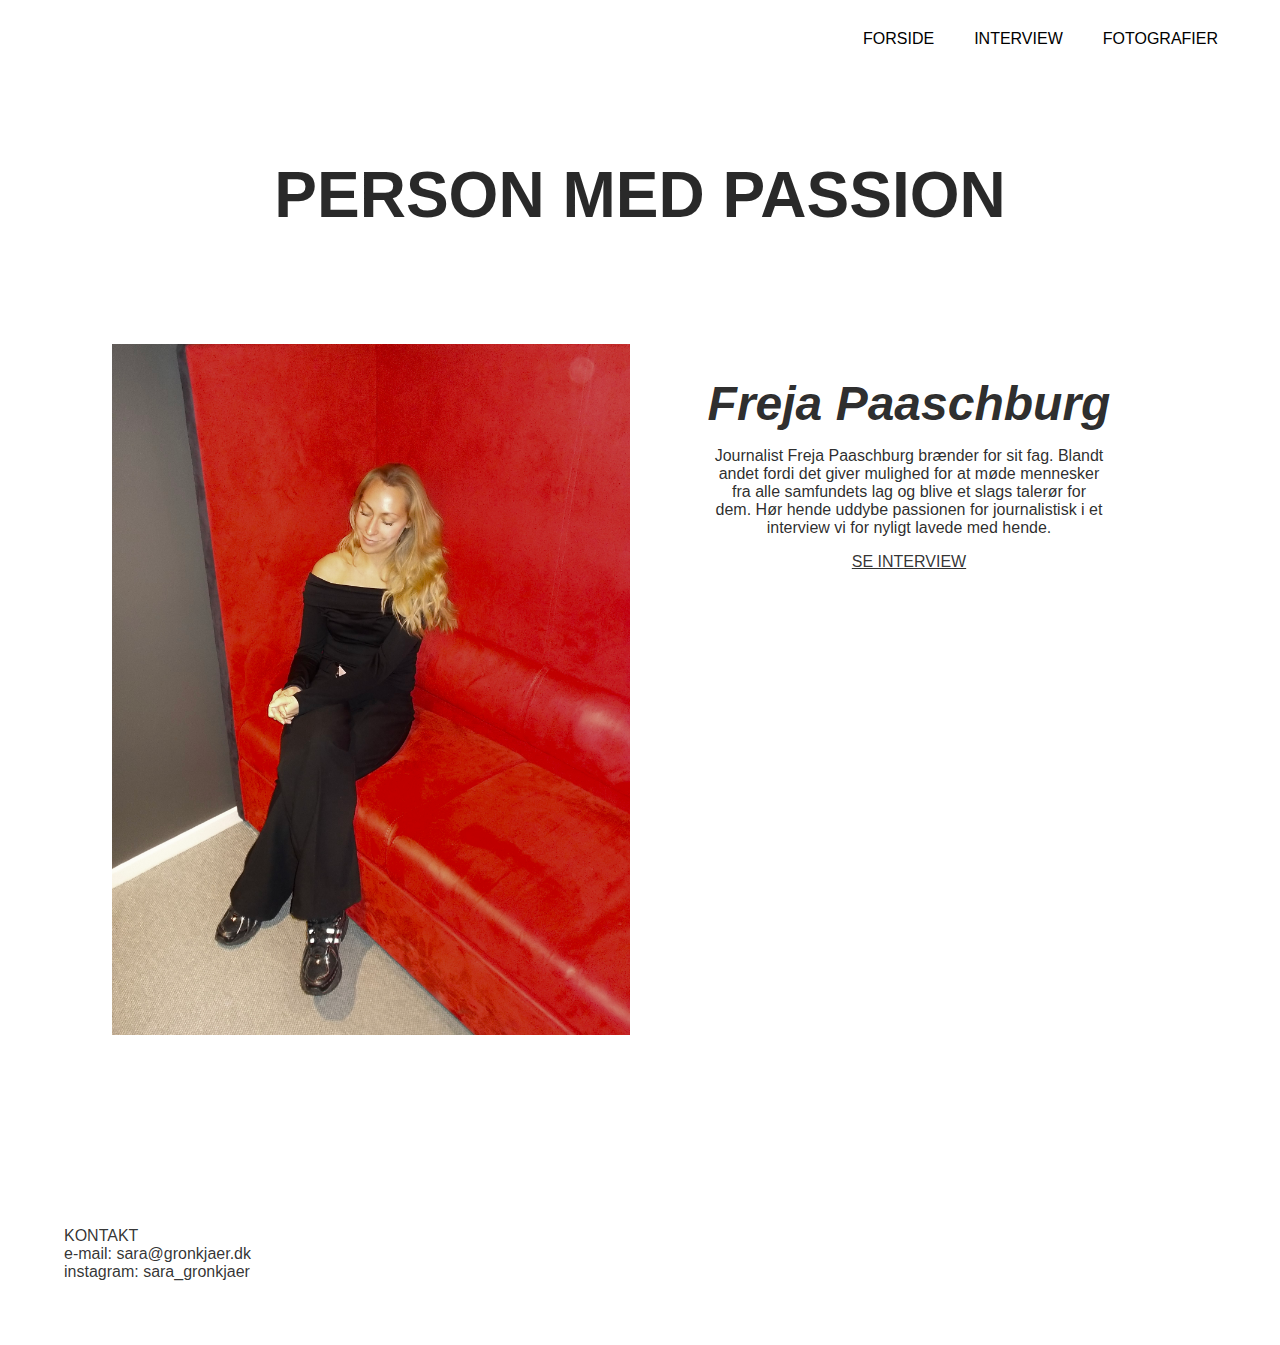
==== index.html @ 802e0e08 "Rette i footer" ====
<!DOCTYPE html>
<html lang="en">
<head>
    <meta charset="UTF-8">
    <meta name="viewport" content="width=device-width, initial-scale=1.0">
    <meta name="robots" content="noindex">
    <link rel="stylesheet" href="styles.css">
    <link rel="stylesheet" href="menu.css">
    <title>Forside</title>
</head>
<body>
    <header>
        <nav>
            <ul class="menu">
                <li><a href="index.html">FORSIDE</a></li>
                <li><a href="video.html">INTERVIEW</a></li>
                <li><a href="galleri.html">FOTOGRAFIER</a></li>
            </ul>
            <div class="burger">
                <div class="line"></div>
                <div class="line"></div>
                <div class="line"></div>
            </div>
        </nav>
    </header>

    <main>
        <div class="overskrift">
            <h1>PERSON MED PASSION</h1>
        </div>

        <div class="grid_1"> 
            <div class="freja_img">
                <img src="imgs/DSCN0549 2.JPG">
            </div>
            <div>
                <div class="freja_underoverskrift">
                    <h2>Freja Paaschburg</h2> 
                </div>
                <div class="brodtekst">
                    <p>Journalist Freja Paaschburg brænder for sit fag. Blandt andet fordi det giver mulighed for at møde mennesker fra alle samfundets lag og blive et slags talerør for dem. Hør hende uddybe passionen for journalistisk i et interview vi for nyligt lavede med hende.</p>
                    <div class="link_video">
                        <a href="video.html">SE INTERVIEW</a>
                    </div>
                </div>

            </div>
        </div>
    </main>

    <footer>
        <ul class="footerlist">
            <li>KONTAKT</li>
            <li>e-mail: sara@gronkjaer.dk</li>
            <li>instagram: sara_gronkjaer</li>
        </ul>
    </footer>

    <script src="script.js"></script>
</body>
</html>
---- styles.css ----
*{
    box-sizing: border-box;
    margin: 0;
    padding: 0;
}

img {
  width: 100%;
  height: 100%;
  display: block; 
  object-fit: cover;
}

body {
    background-color: rgb(255, 255, 255);
}

main {
    margin: 5rem;
}

/* STYLING AF TEKST */
a {
    color: rgba(0, 0, 0, 0.806);
    font-family: 'Archivo', sans-serif;
}

h1 {
    color: rgba(0, 0, 0, 0.84);
    font-family: 'Archivo', sans-serif;
}

h2 {
    color: rgba(0, 0, 0, 0.84);
}

p {
    color: rgba(0, 0, 0, 0.84);
}

/* FORSIDE */
.overskrift {
    text-align: center;
    font-size: xx-large;
    font-weight: bolder; /* hvorfor virker dette ikke? */
}

.freja_underoverskrift {
    text-align: center;
    font-size: xx-large;
    margin-top: 2rem;
    margin-bottom: 1rem;
    font-family:'Franklin Gothic Medium', 'Arial Narrow', Arial, sans-serif;
    font-style: italic;
    font-weight: lighter; /* hvorfor virker dette ikke? */
}

.brodtekst {
    font-family: 'Archivo', sans-serif;
    margin-left: 4rem;
    margin-right: 4rem;
    text-align: center;
}

.link_video {
    margin-top: 1rem;
}

/*
.freja_img {

}
*/

.grid_1 {
    display: grid;
    grid-template-columns: 1fr 1fr;
    margin-top: 5rem;
    margin-bottom: 10rem;
    gap: 20px;
    padding: 2rem;
}

/* FOTOGRAFIER */
.underoverskrift1 {
    text-align: center;
    font-size: xx-large;
    font-family:'Franklin Gothic Medium', 'Arial Narrow', Arial, sans-serif;
    font-style: italic;
    margin-top: 1rem;
}

.grid_2 {
    display: grid;
    grid-template-columns: 1fr 1fr;
    margin-bottom: 10rem;
    gap: 60px;
    padding: 8rem;
}

.portraet1 {
    padding: 1rem;
}

.portraet2 {
    padding: 4rem;
}

.portraet3 {
    padding: 6rem;
}

/* VIDEO */
.underoverskrift2 {
    text-align: center;
    font-size: xx-large;
    font-family:'Franklin Gothic Medium', 'Arial Narrow', Arial, sans-serif;
    font-style: italic;
    margin-top: 1rem;
}

/* FOOTER */
.footerlist {
    list-style: none;
    font-family: 'Archivo', sans-serif;
    color: rgba(0, 0, 0, 0.806);
    margin: 4rem;
    font-size: medium;
  }
---- menu.css ----
header {
    display: flex;
    justify-content: flex-end;
    align-items: center;
    padding: 20px;
    margin-right: 2rem;
    background-color: rgb(255, 255, 255);
  }
  
  nav {
    display: flex;
    align-items: center;
  }
  
  .menu {
    display: flex;
    list-style: none;
    margin: 0;
    padding: 0;
  }
  
  .menu li {
    margin-right: 20px;
  }
  
  .menu li:last-child {
    margin-right: 0;
  }
  
  .menu a {
    display: block;
    padding: 10px;
    color: #000000;
    text-decoration: none;
    transition: color 0.3s;
    text-align: end;
  }
  
  .burger {
    width: 30px;
    height: 20px;
    cursor: pointer;
  }
  
  .burger .line {
    width: 100%;
    height: 2px;
    background-color: #fdfdfddf;
    margin-bottom: 5px;
    transition: 0.2s linear;
  }

  .burger {
    display: none;
  }


  @media screen and (max-width: 800px) {
    .menu {
      display: none;
    }
    .burger {
      display: block;
    }
    .burger.active .line:nth-child(1) {
      transform: rotate(45deg) translate(5px, 5px);
      transition: 0.2s linear;
    }
  
    .burger.active .line:nth-child(2) {
      opacity: 0;
      transition: 0.15s linear;
    }
  
    .burger.active .line:nth-child(3) {
      transform: rotate(-45deg) translate(5px, -5px);
      transition: 0.2s linear;
    }
  
    nav.active .menu {
      display: block;
      background-color: #1E1E1E;
      position: absolute;
      top: 60px;
      left: 0;
      width: 100%;
      box-shadow: 0 0 10px rgba(0, 0, 0, 0.1);
      z-index: 1;
    }
  
    nav.active .menu li {
      margin: 10px 20px;
    }
  
    nav.active .menu a {
      font-size: 24px;
    }
  }
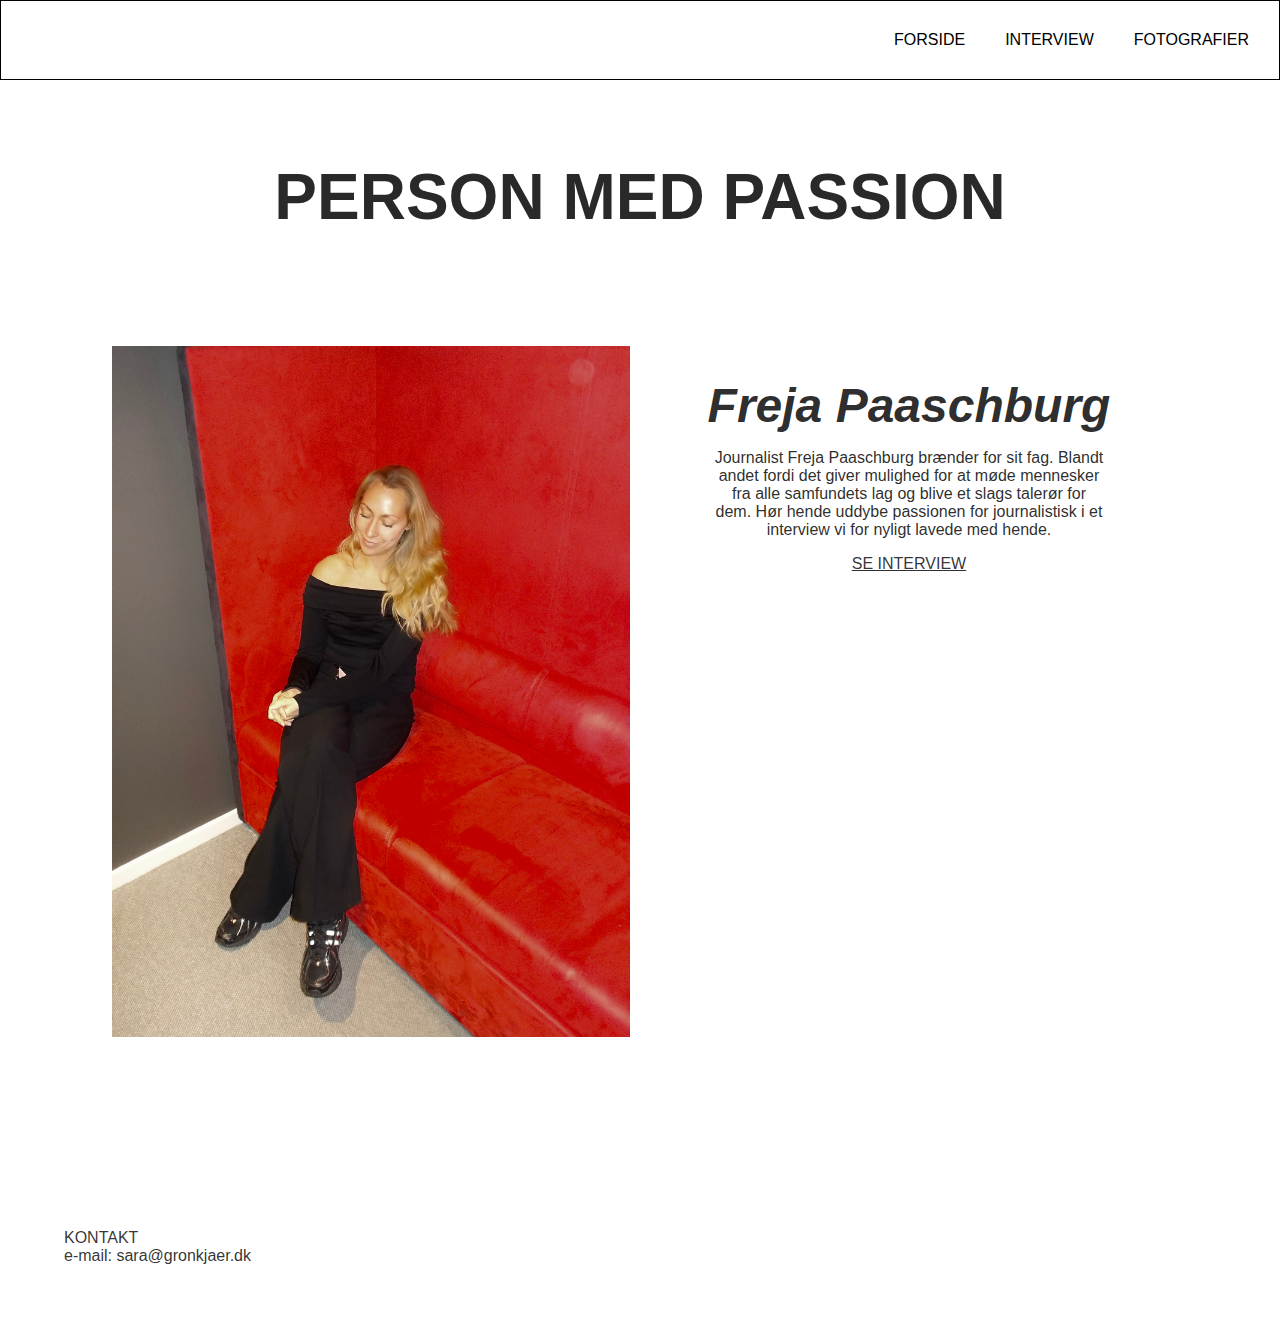
==== commit 2d1df067: "rettelser" ====
--- a/index.html
+++ b/index.html
@@ -52,7 +52,6 @@
         <ul class="footerlist">
             <li>KONTAKT</li>
             <li>e-mail: sara@gronkjaer.dk</li>
-            <li>instagram: sara_gronkjaer</li>
         </ul>
     </footer>
 
--- a/styles.css
+++ b/styles.css
@@ -9,6 +9,13 @@
   height: 100%;
   display: block; 
   object-fit: cover;
+}
+
+video {
+    width: 100%;
+    height: 100%;
+    display: block; 
+    object-fit: cover;
 }
 
 body {
@@ -66,12 +73,7 @@
     margin-top: 1rem;
 }
 
-/*
-.freja_img {
-
-}
-*/
-
+@media (min-width: 800px) {
 .grid_1 {
     display: grid;
     grid-template-columns: 1fr 1fr;
@@ -79,6 +81,13 @@
     margin-bottom: 10rem;
     gap: 20px;
     padding: 2rem;
+}
+}
+
+@media (max-width: 800px) {
+    .overskrift {
+        margin-bottom: 2rem;
+    }
 }
 
 /* FOTOGRAFIER */
@@ -90,6 +99,7 @@
     margin-top: 1rem;
 }
 
+@media (min-width: 800px) {
 .grid_2 {
     display: grid;
     grid-template-columns: 1fr 1fr;
@@ -109,6 +119,16 @@
 .portraet3 {
     padding: 6rem;
 }
+}
+
+@media (max-width: 800px) {
+    img {
+        padding: 1rem;
+    }
+    .underoverskrift1 {
+        margin-bottom: 2rem;
+    }
+}
 
 /* VIDEO */
 .underoverskrift2 {
@@ -117,6 +137,31 @@
     font-family:'Franklin Gothic Medium', 'Arial Narrow', Arial, sans-serif;
     font-style: italic;
     margin-top: 1rem;
+    margin-bottom: 1rem;
+}
+
+@media (min-width: 800px) {
+.grid_videoer {
+    display: grid;
+    grid-template-columns: 1fr;
+    padding: 5rem;
+    gap: 30px;
+    margin-bottom: 15rem;
+}
+}
+
+@media (max-width: 800px) {
+    video {
+        margin-top: 2rem;
+        margin-bottom: 2rem;
+    }
+}
+
+.brodtekst2 {
+    font-family: 'Archivo', sans-serif;
+    margin-left: 4rem;
+    margin-right: 4rem;
+    text-align: center;
 }
 
 /* FOOTER */
@@ -126,4 +171,4 @@
     color: rgba(0, 0, 0, 0.806);
     margin: 4rem;
     font-size: medium;
-  }
+}
--- a/menu.css
+++ b/menu.css
@@ -3,8 +3,9 @@
     justify-content: flex-end;
     align-items: center;
     padding: 20px;
-    margin-right: 2rem;
+    /*margin-right: 2rem;*/
     background-color: rgb(255, 255, 255);
+    border: 1px solid black;
   }
   
   nav {
@@ -45,7 +46,7 @@
   .burger .line {
     width: 100%;
     height: 2px;
-    background-color: #fdfdfddf;
+    background-color: #000000df;
     margin-bottom: 5px;
     transition: 0.2s linear;
   }
@@ -79,12 +80,12 @@
   
     nav.active .menu {
       display: block;
-      background-color: #1E1E1E;
+      background-color: #ffffff;
       position: absolute;
       top: 60px;
       left: 0;
       width: 100%;
-      box-shadow: 0 0 10px rgba(0, 0, 0, 0.1);
+      box-shadow: 0 0 10px rgba(255, 255, 255, 0.1);
       z-index: 1;
     }
   
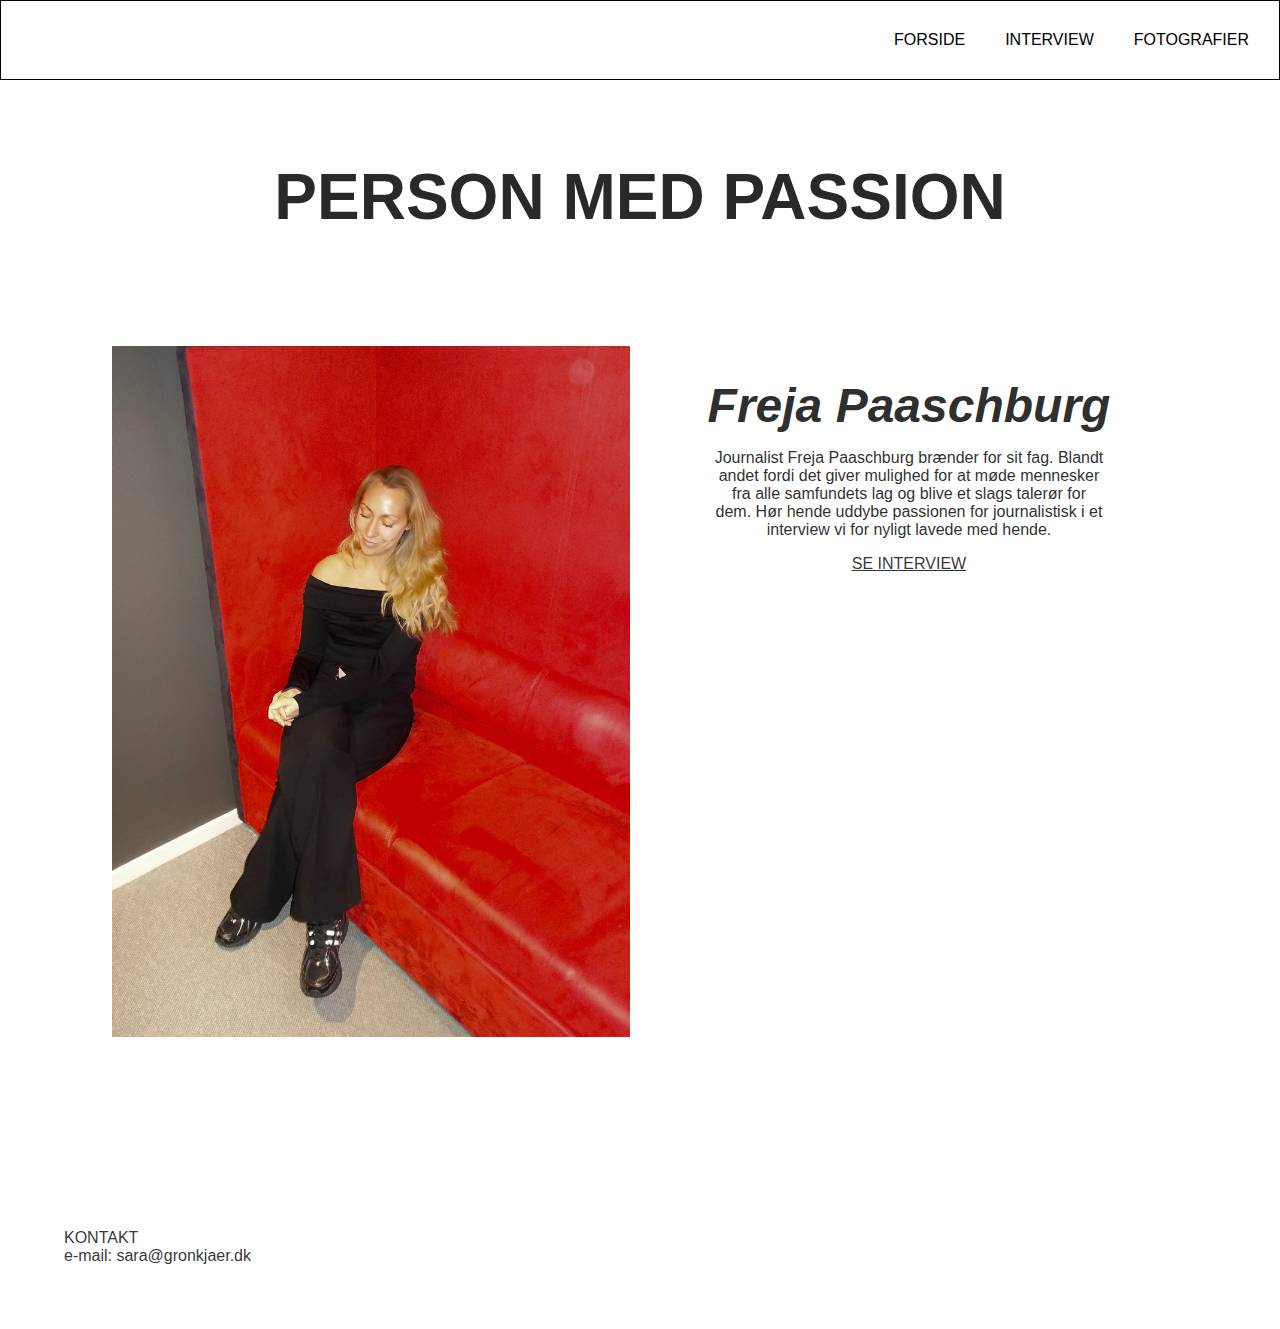
==== commit db1751af: "Ændringer" ====
--- a/index.html
+++ b/index.html
@@ -31,7 +31,7 @@
 
         <div class="grid_1"> 
             <div class="freja_img">
-                <img src="imgs/DSCN0549 2.JPG">
+                <img src="imgs/DSCN0549 2.webp">
             </div>
             <div>
                 <div class="freja_underoverskrift">
--- a/styles.css
+++ b/styles.css
@@ -27,6 +27,11 @@
 }
 
 /* STYLING AF TEKST */
+@font-face {
+    font-family: 'Archivo Narrow', sans-serif;
+    src: url('https://fonts.googleapis.com/css2?family=Archivo+Narrow:ital@1&display=swap');
+}
+
 a {
     color: rgba(0, 0, 0, 0.806);
     font-family: 'Archivo', sans-serif;
@@ -59,7 +64,7 @@
     margin-bottom: 1rem;
     font-family:'Franklin Gothic Medium', 'Arial Narrow', Arial, sans-serif;
     font-style: italic;
-    font-weight: lighter; /* hvorfor virker dette ikke? */
+    font-weight: 100; /* hvorfor virker dette ikke? */
 }
 
 .brodtekst {
@@ -167,7 +172,7 @@
 /* FOOTER */
 .footerlist {
     list-style: none;
-    font-family: 'Archivo', sans-serif;
+    font-family: 'Archivo Narrow', sans-serif;
     color: rgba(0, 0, 0, 0.806);
     margin: 4rem;
     font-size: medium;
